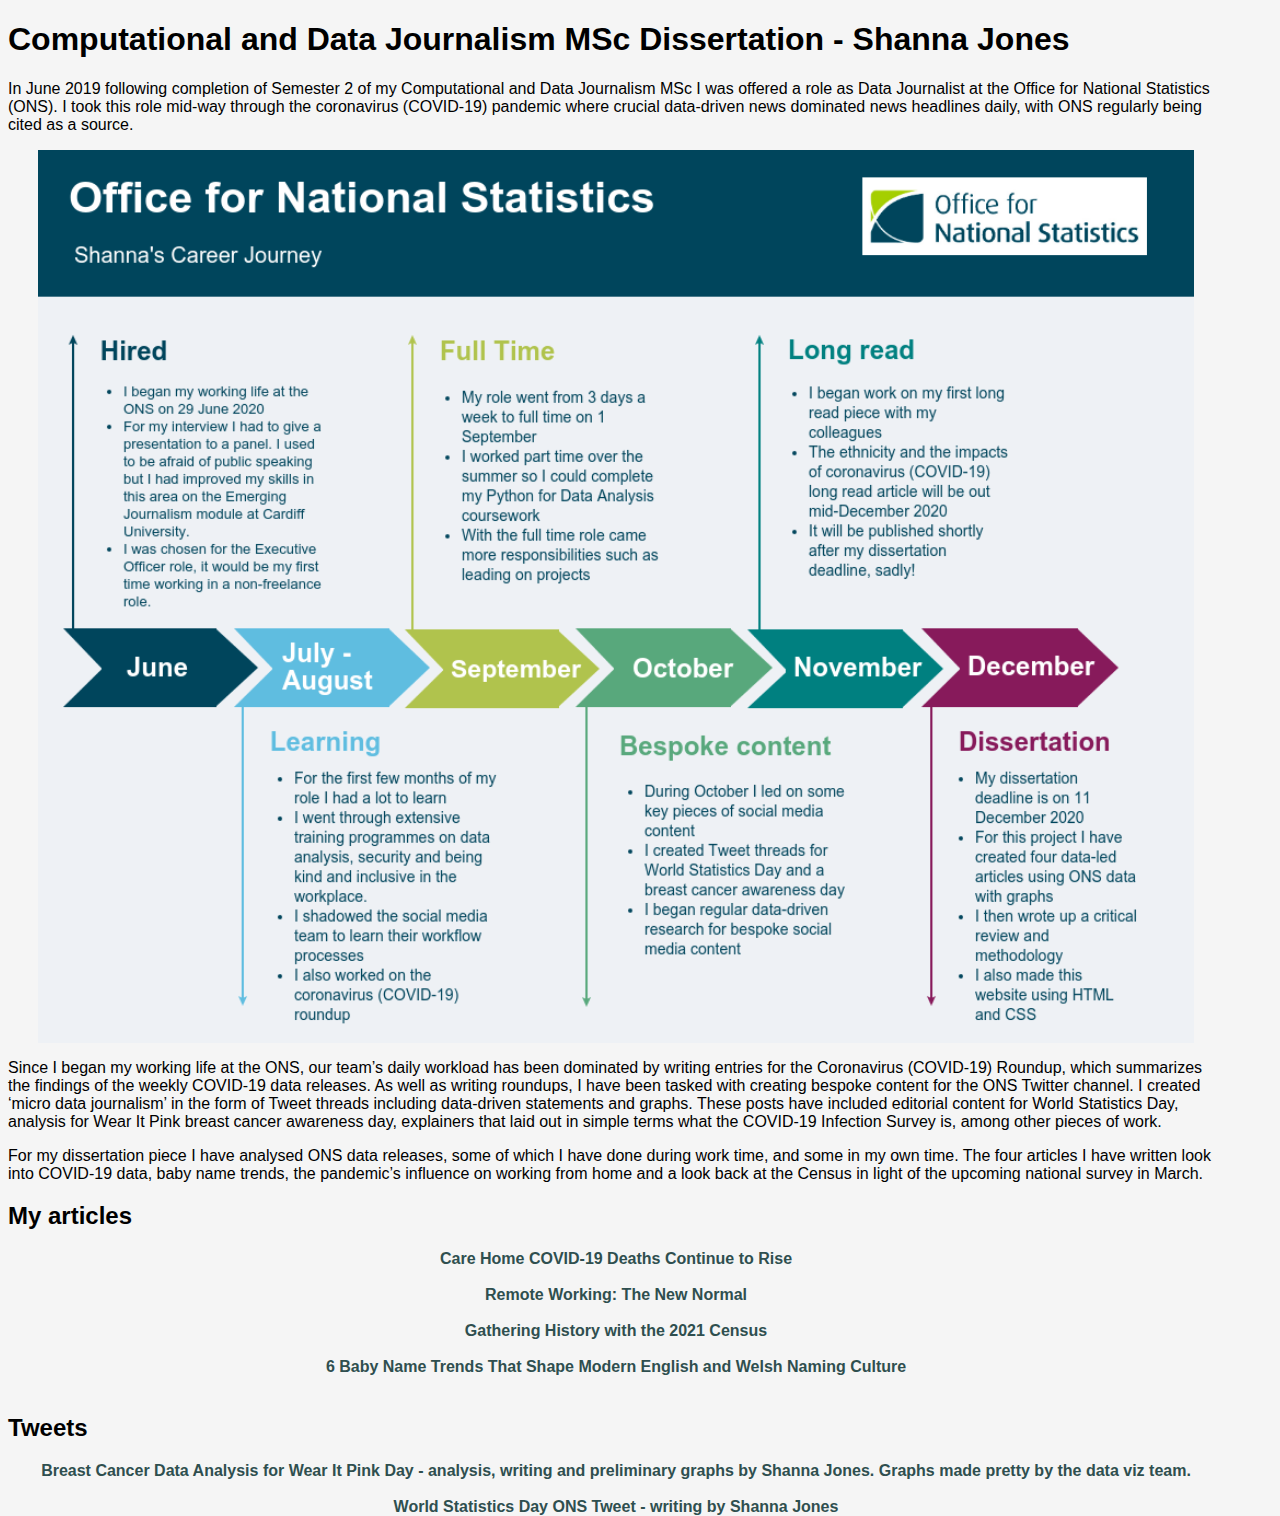
==== index.html @ fc576c67 "My first commit" ====
<!DOCTYPE html>
<html lang="en">
<head>
    <meta charset="UTF-8">
    <meta name="viewport" content="width=device-width, initial-scale=1.0">
    <title>Shanna Jones - Computational and Data Journalism MSc Dissertation</title>
    <link rel="stylesheet" href="style.css">
</head>
<body>
    <style>
        html, body { height: 100% }
      </style>
    <h1>Computational and Data Journalism MSc Dissertation - Shanna Jones</h1>
    <p>In June 2019 following completion of Semester 2 of my Computational and Data Journalism MSc I was offered a role as Data Journalist at the Office for National Statistics (ONS). I took this role mid-way through the coronavirus (COVID-19) pandemic where crucial data-driven news dominated news headlines daily, with ONS regularly being cited as a source. </p>
    <img id="careerjourney" src="careerjourney.png" alt="Shanna's career timeline at the Office for National Statistics">
    <p>Since I began my working life at the ONS, our team’s daily workload has been dominated by writing entries for the Coronavirus (COVID-19) Roundup, which summarizes the findings of the weekly COVID-19 data releases. As well as writing roundups, I have been tasked with creating bespoke content for the ONS Twitter channel. I created ‘micro data journalism’ in the form of Tweet threads including data-driven statements and graphs. These posts have included editorial content for World Statistics Day, analysis for Wear It Pink breast cancer awareness day, explainers that laid out in simple terms what the COVID-19 Infection Survey is, among other pieces of work. </p>
    <p>For my dissertation piece I have analysed ONS data releases, some of which I have done during work time, and some in my own time. The four articles I have written look into COVID-19 data, baby name trends, the pandemic’s influence on working from home and a look back at the Census in light of the upcoming national survey in March. </p>
    
    <h2>My articles</h2>
    <a class="articles" href="covid.html">Care Home COVID-19 Deaths Continue to Rise</a> <br>
    <a class="articles" href="homeworking.html">Remote Working: The New Normal</a> <br>
    <a class="articles" href="census.html">Gathering History with the 2021 Census    </a> <br>
    <a class="articles" href="babynames.html">6 Baby Name Trends That Shape Modern English and Welsh Naming Culture</a>
    <br>
    <h2>Tweets</h2>
    <a class="articles" href="https://twitter.com/ONS/status/1319579690617786368">Breast Cancer Data Analysis for Wear It Pink Day - analysis, writing and preliminary graphs by Shanna Jones. Graphs made pretty by the data viz team.</a>
    <br>
    <a class="articles" href="https://twitter.com/ONS/status/1318484742694707201">World Statistics Day ONS Tweet - writing by Shanna Jones</a>

</body>
</html>
---- style.css ----
body {
    font-family: Arial, Helvetica, sans-serif;
    background-color: whitesmoke;
    font-size: medium;
    width: 95%;
    display: block;
    text-align: left;
}

.auto {cursor: auto;}

.home {
    display: block;
    color: grey;
    text-decoration: none;
    text-align: center;
}

.articles {
    display: block;
    text-align: center;
    color: darkslategrey;
    font-weight: bold;
    text-decoration: none;
}

#careerjourney {
    display: block;
    margin-left: auto;
    margin-right: auto;
    width: 95%;
}



@media (min-width: 1024px) {
    #flourish-mobile { display: none; }
}

@media (max-width: 1023px) {
    #flourish-desktop { display: none; }
}
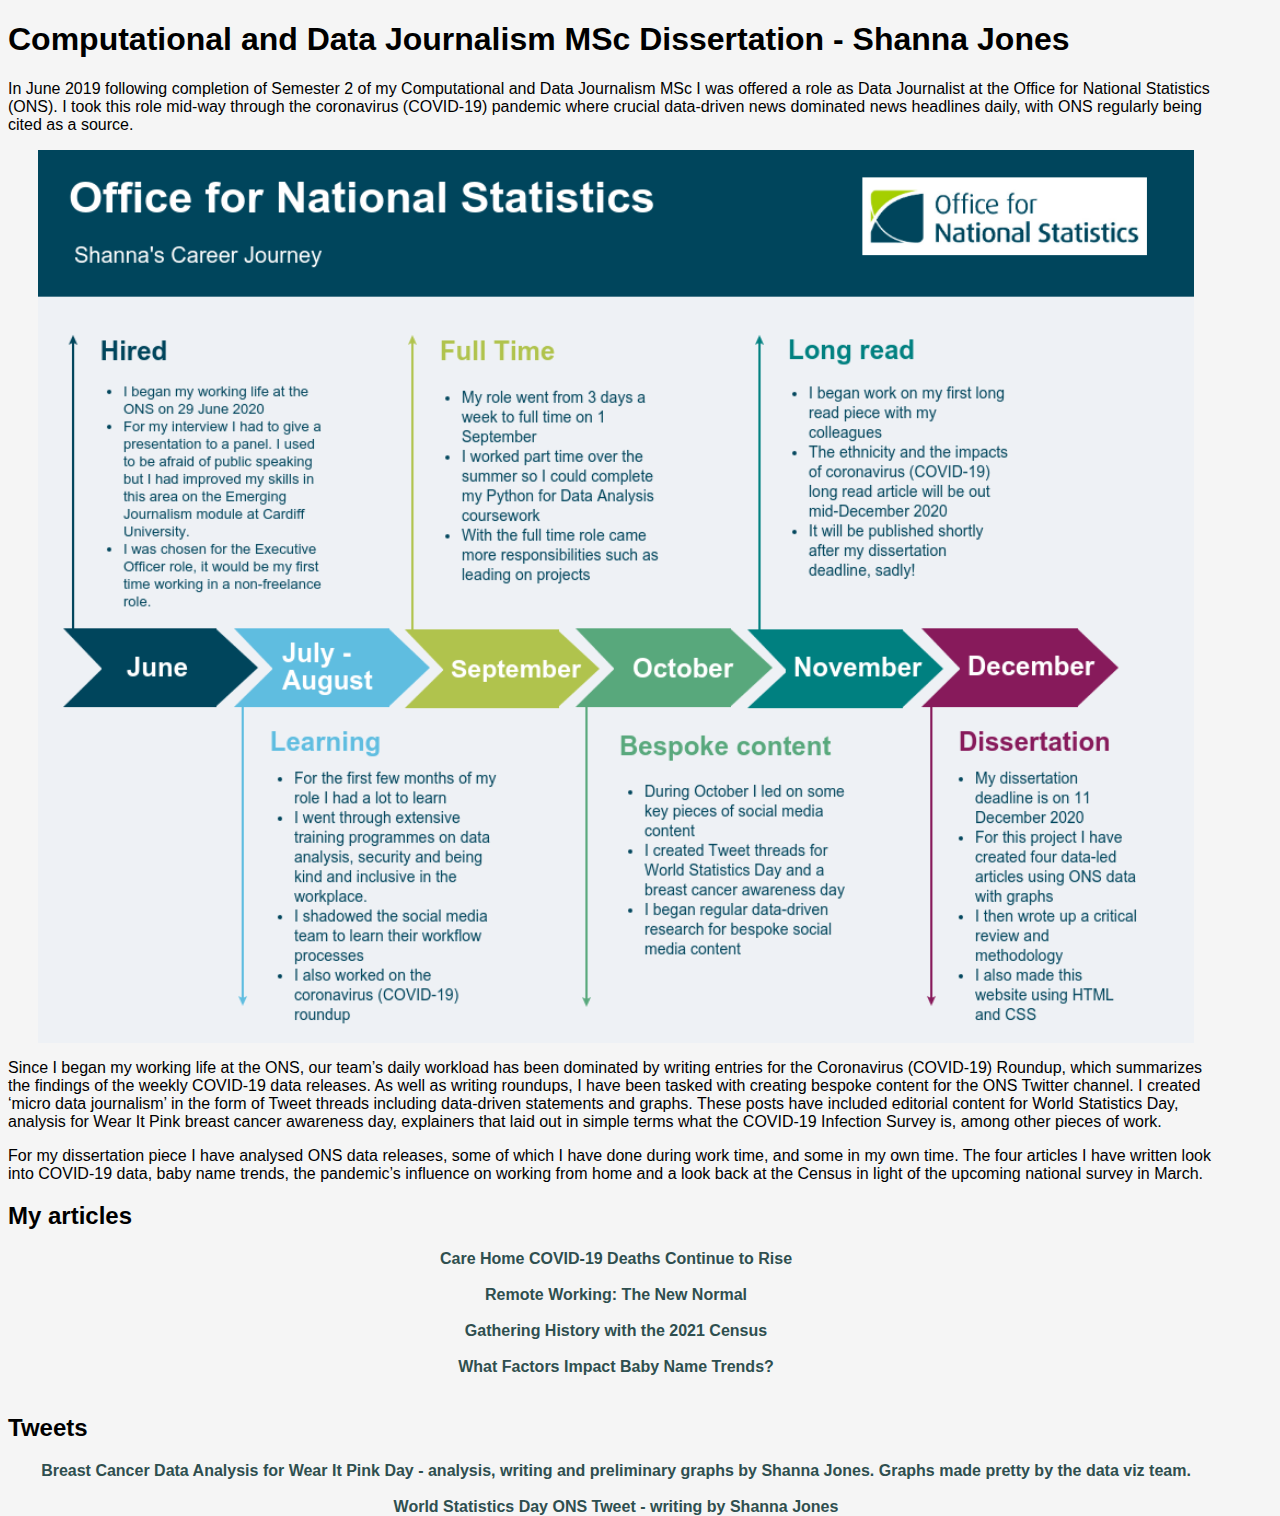
==== commit 1f2ff1ec: "Baby names title" ====
--- a/index.html
+++ b/index.html
@@ -20,7 +20,7 @@
     <a class="articles" href="covid.html">Care Home COVID-19 Deaths Continue to Rise</a> <br>
     <a class="articles" href="homeworking.html">Remote Working: The New Normal</a> <br>
     <a class="articles" href="census.html">Gathering History with the 2021 Census    </a> <br>
-    <a class="articles" href="babynames.html">6 Baby Name Trends That Shape Modern English and Welsh Naming Culture</a>
+    <a class="articles" href="babynames.html">What Factors Impact Baby Name Trends?</a>
     <br>
     <h2>Tweets</h2>
     <a class="articles" href="https://twitter.com/ONS/status/1319579690617786368">Breast Cancer Data Analysis for Wear It Pink Day - analysis, writing and preliminary graphs by Shanna Jones. Graphs made pretty by the data viz team.</a>
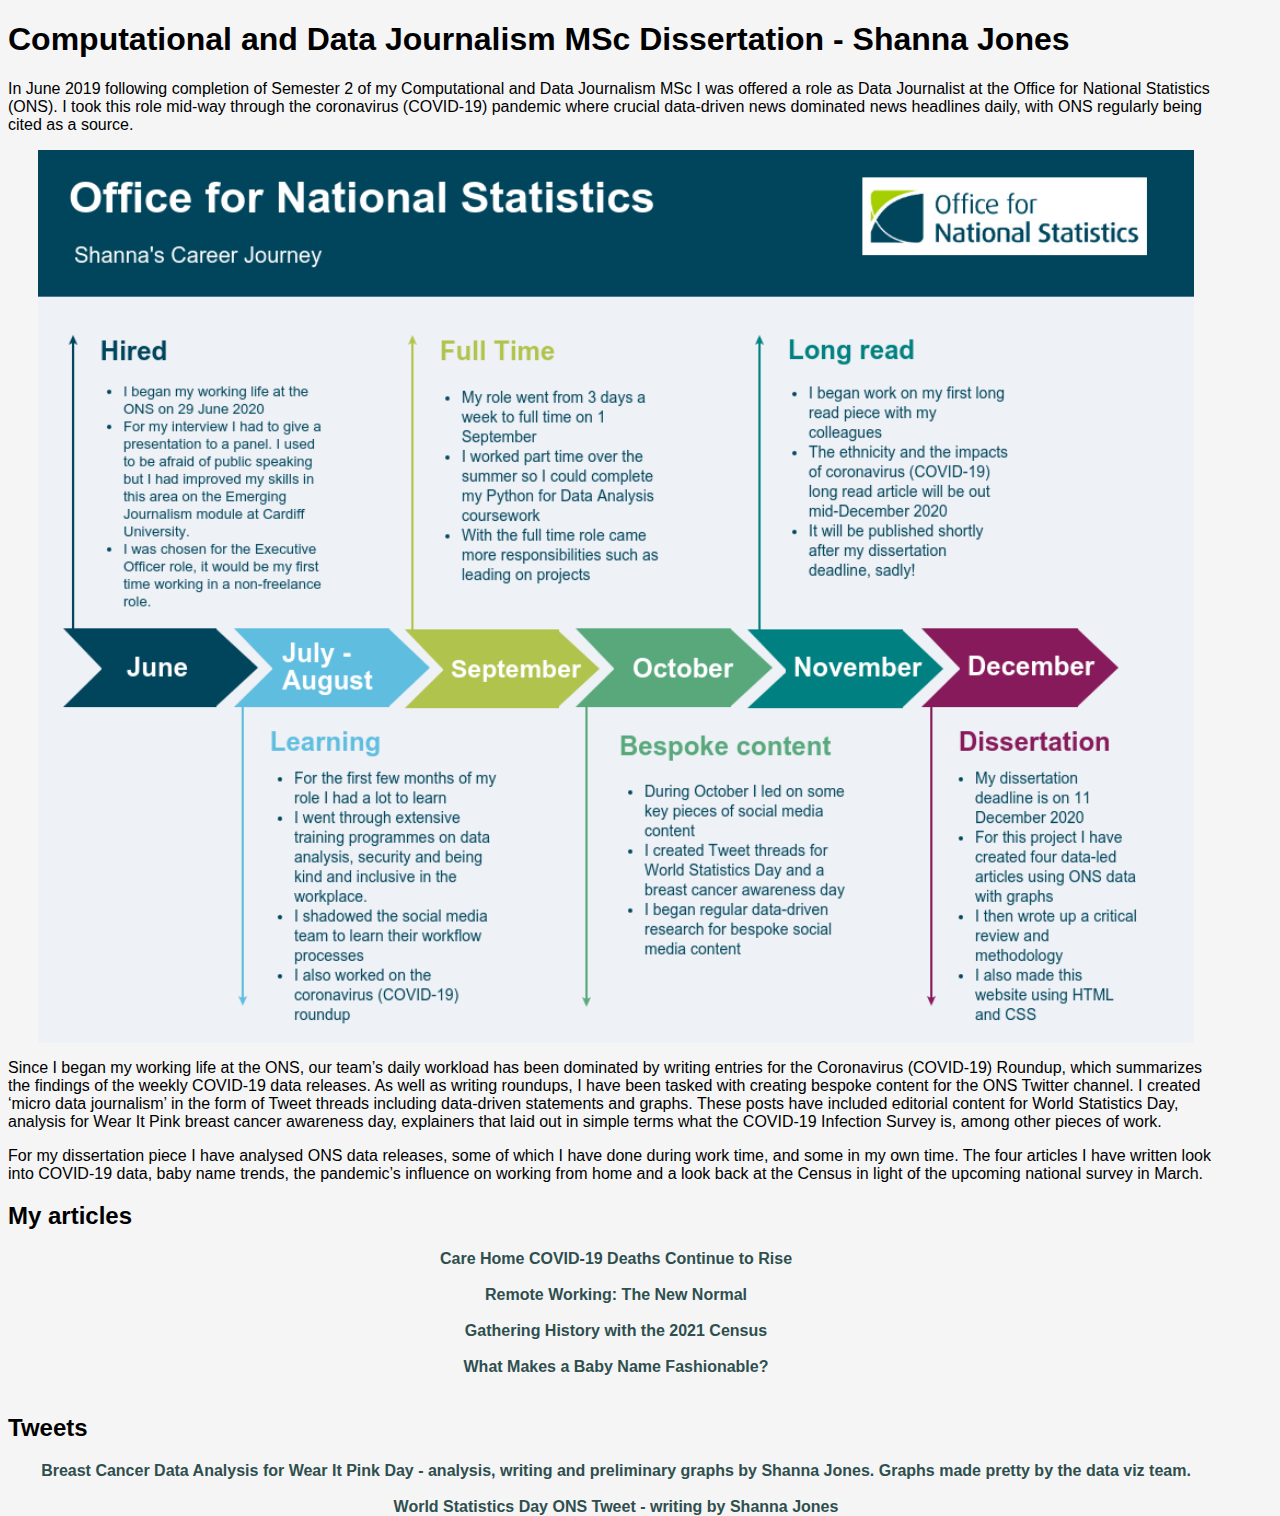
==== commit cec92133: "baby names title" ====
--- a/index.html
+++ b/index.html
@@ -20,7 +20,7 @@
     <a class="articles" href="covid.html">Care Home COVID-19 Deaths Continue to Rise</a> <br>
     <a class="articles" href="homeworking.html">Remote Working: The New Normal</a> <br>
     <a class="articles" href="census.html">Gathering History with the 2021 Census    </a> <br>
-    <a class="articles" href="babynames.html">What Factors Impact Baby Name Trends?</a>
+    <a class="articles" href="babynames.html">What Makes a Baby Name Fashionable?</a>
     <br>
     <h2>Tweets</h2>
     <a class="articles" href="https://twitter.com/ONS/status/1319579690617786368">Breast Cancer Data Analysis for Wear It Pink Day - analysis, writing and preliminary graphs by Shanna Jones. Graphs made pretty by the data viz team.</a>
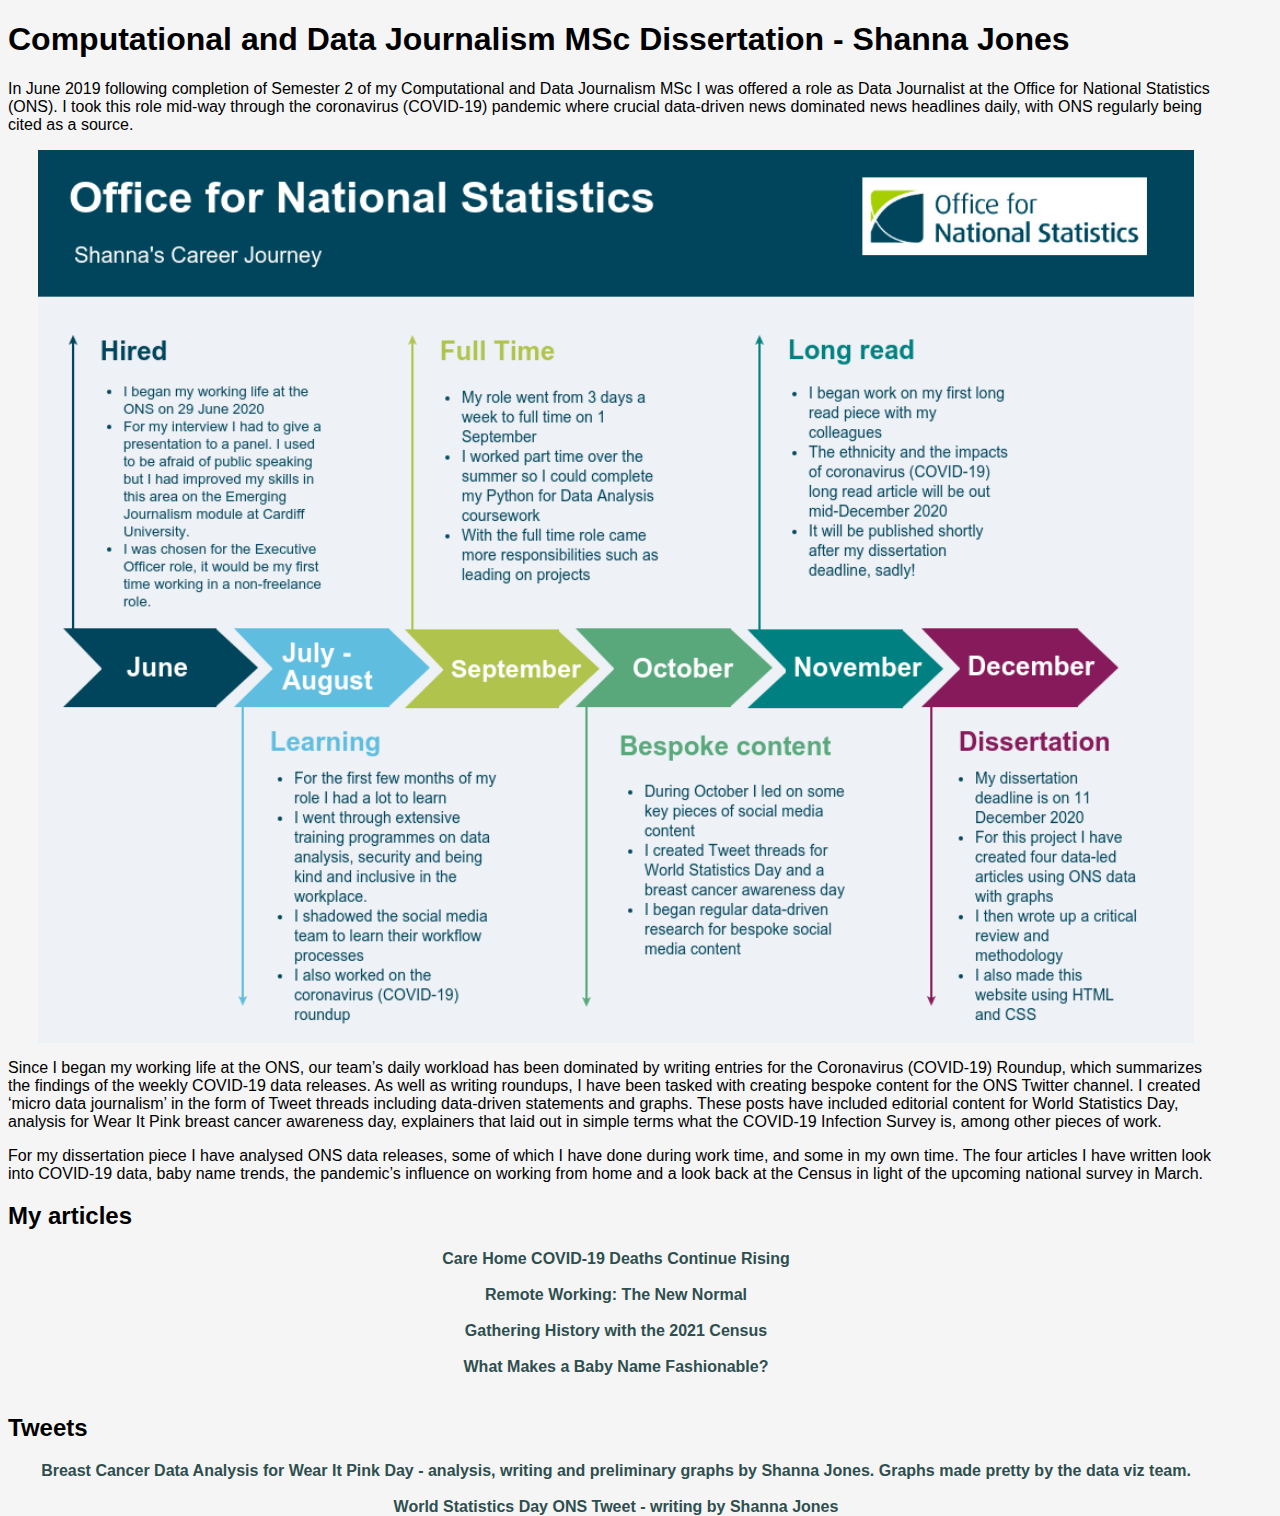
==== commit 1aba06ca: "update index covid title" ====
--- a/index.html
+++ b/index.html
@@ -17,7 +17,7 @@
     <p>For my dissertation piece I have analysed ONS data releases, some of which I have done during work time, and some in my own time. The four articles I have written look into COVID-19 data, baby name trends, the pandemic’s influence on working from home and a look back at the Census in light of the upcoming national survey in March. </p>
     
     <h2>My articles</h2>
-    <a class="articles" href="covid.html">Care Home COVID-19 Deaths Continue to Rise</a> <br>
+    <a class="articles" href="covid.html">Care Home COVID-19 Deaths Continue Rising</a> <br>
     <a class="articles" href="homeworking.html">Remote Working: The New Normal</a> <br>
     <a class="articles" href="census.html">Gathering History with the 2021 Census    </a> <br>
     <a class="articles" href="babynames.html">What Makes a Baby Name Fashionable?</a>
